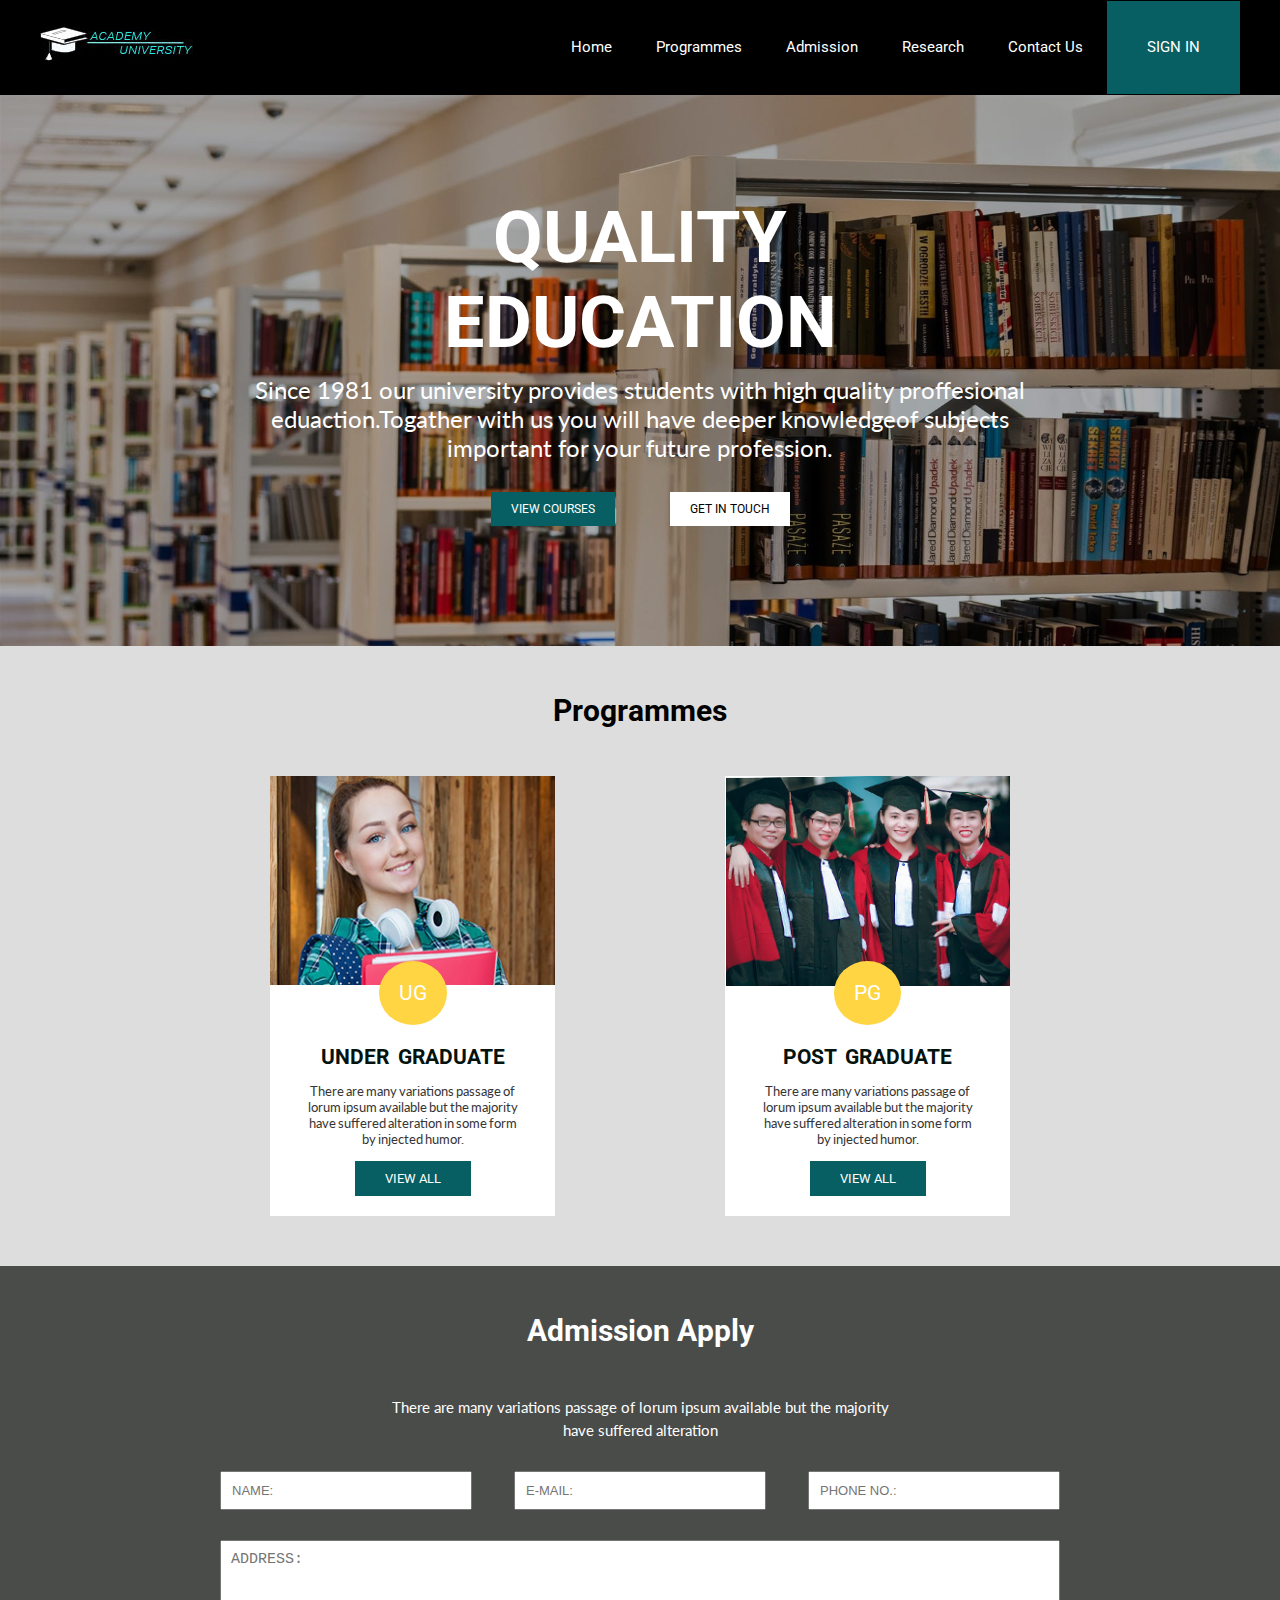
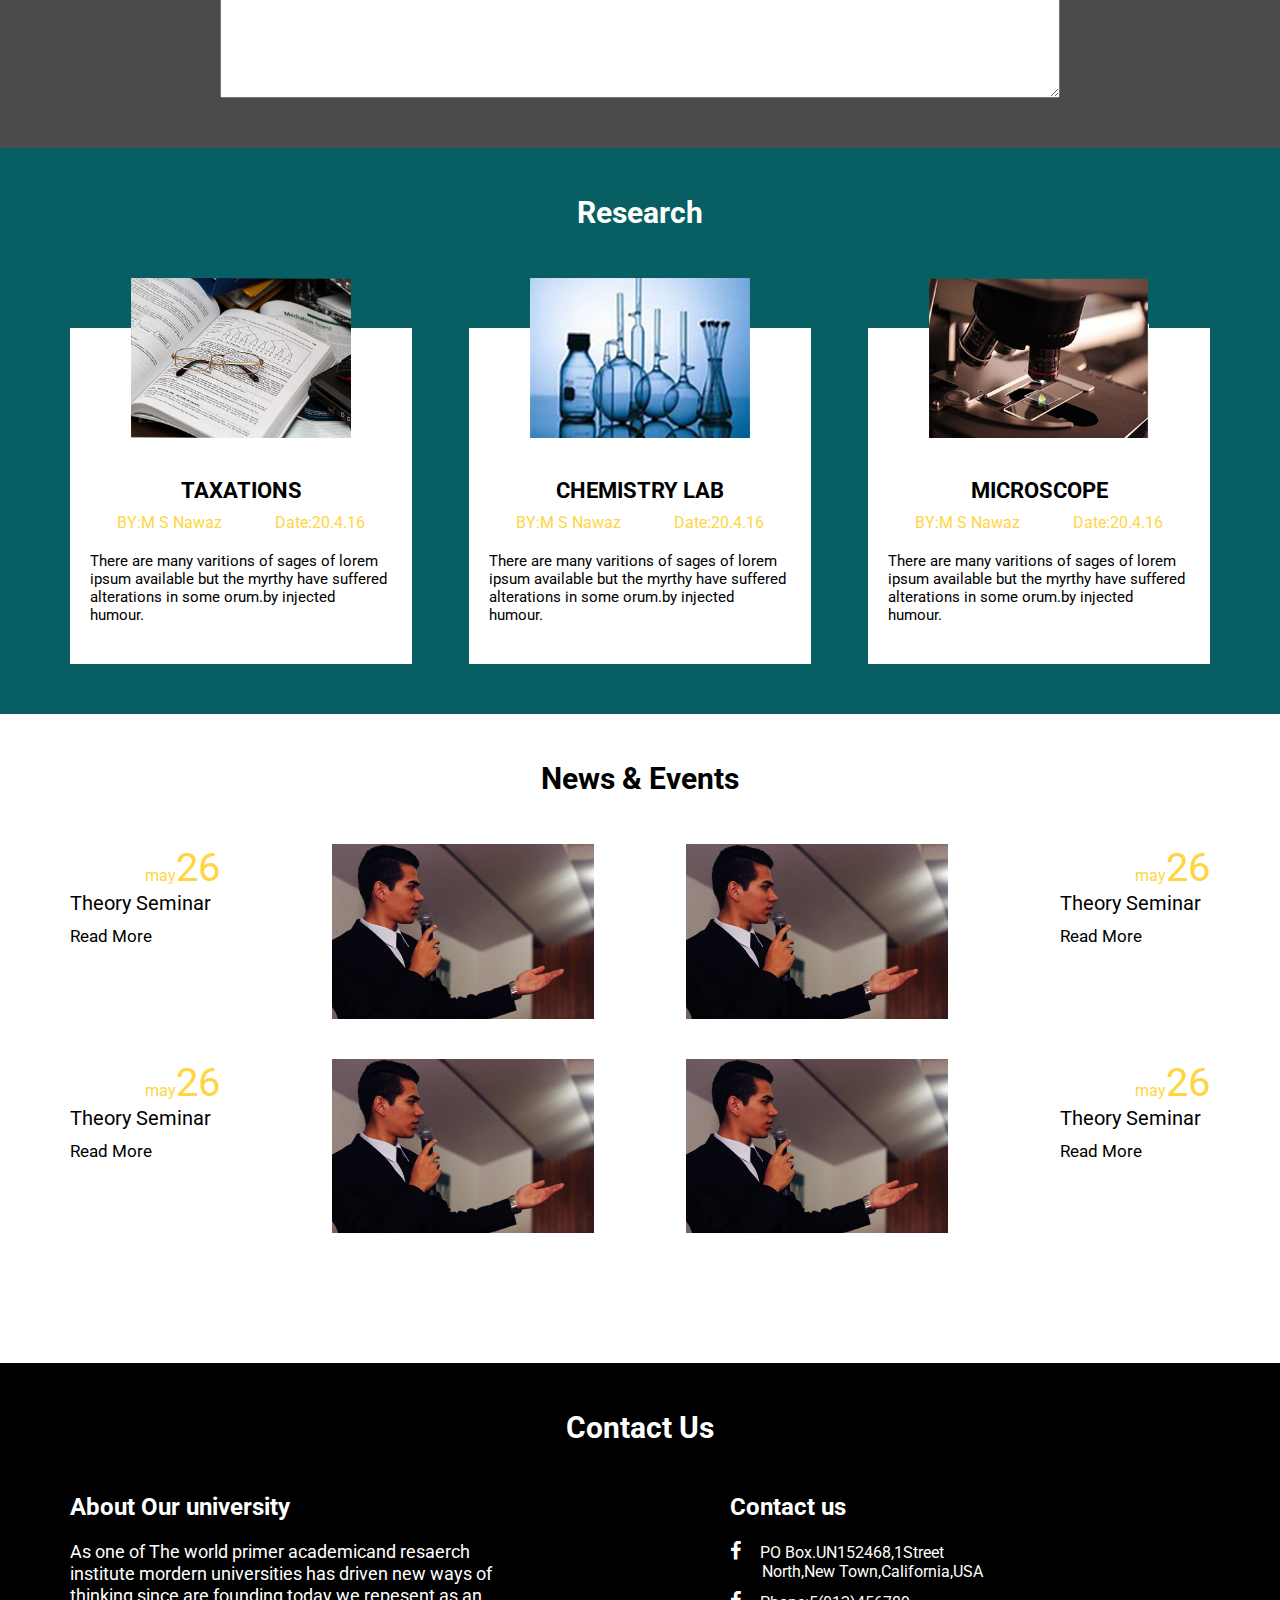
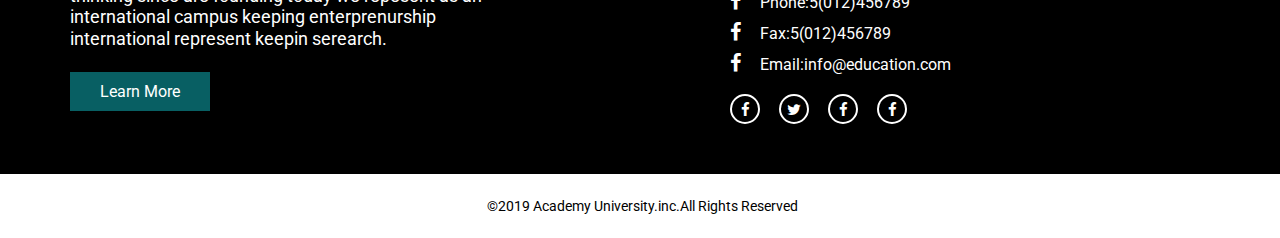
==== index.html @ 99578125 "fresh upload" ====
<!doctype html>
<html lang="en">

<head>
    <meta charset="utf-8">
    <meta name="viewport" content="width=device-width, initial-scale=1.0">
    <meta http-equiv="X-UA-Compatible" content="ie=edge">
    <title>Academy University</title>
    <link href="https://fonts.googleapis.com/css?family=Roboto&display=swap" rel="stylesheet">
    <link href="https://fonts.googleapis.com/css?family=Lato&display=swap" rel="stylesheet">

    <link rel="stylesheet" href="css/main.css">
    <link rel="stylesheet" href="https://stackpath.bootstrapcdn.com/font-awesome/4.7.0/css/font-awesome.min.css">
</head>

<body>
    <header>
        <div class="container">
            <a href="#" class="logo">
                <img src="images/logo.jpg" alt=logo>
            </a>
            <nav class="pc">
                <ul>
                    <li><a href="#">Home</a></li>
                    <li><a href="#">Programmes</a></li>
                    <li><a href="#">Admission</a></li>
                    <li><a href="#">Research</a></li>
                    <li><a href="#">Contact Us</a></li>
                    <li class="sign"><a href="#">SIGN IN</a></li>
                </ul>
            </nav>
            <button class="sp"><i class="fa fa-bars"></i></button>
        </div>
    </header>
    <main>
        <div class="main-visual">
            <div class="container">
                <h1>QUALITY<br>EDUCATION</h1>
            </div>
            <p>Since 1981 our university provides students with high quality proffesional eduaction.Togather with us you will have deeper knowledgeof subjects important for your future profession.
            </p>
            <div class="button">
                <a class="first-btn" href="#">VIEW COURSES</a>
                <a class="second-btn" href="#">GET IN TOUCH</a>
            </div>
        </div>
        <div class="programmes">
            <h1 class="common-heading">Programmes</h1>
            <div class="container">
                <div class="ug">
                    <div class="ug_img">
                        <img src="images/001std_03.jpg" alt="ug_image">
                    </div>
                    <div class="circle">UG</div>
                    <div class="content">
                        <h2>UNDER GRADUATE</h2>
                        <p>There are many variations passage of
                            <br> lorum ipsum available but the majority
                            <br> have suffered alteration in some form
                            <br> by injected humor.
                        </p>
                        <a href="#">VIEW ALL</a>
                    </div>
                </div>
                <div class="pg">
                    <div class="pg_img">
                        <img src="images/002std_07.jpg" alt="pg_image">
                    </div>
                    <div class="circle">PG</div>
                    <div class="content">
                        <h2>POST GRADUATE</h2>
                        <p>There are many variations passage of
                            <br> lorum ipsum available but the majority
                            <br> have suffered alteration in some form
                            <br> by injected humor.
                        </p>
                        <a href="#">VIEW ALL</a>
                    </div>
                </div>
            </div>
        </div>
        <div class="addmission">
            <div class="container">
                <h1 class="common-heading">Admission Apply</h1>
                <div class="para">
                    <p>There are many variations passage of
                        <br> lorum ipsum available but the majority
                        <br> have suffered alteration
                    </p>
                </div>
                <form>
                    <input name="Name" type="text" placeholder="NAME:" size "40">
                    <input name="E-MAIL" type="text" placeholder="E-MAIL:">
                    <input name="PHONE NO." type="text" placeholder="PHONE NO.:">
                    <textarea class="address" cols="15" rows="10" placeholder="ADDRESS:"></textarea>
                </form>
            </div>
        </div>
        <div class="research">
            <div class="container">
                <h1 class="common-heading">Research</h1>
                <div class="research-cont">
                    <div class="re1">
                        <img src="images/res1.jpg" alt="taxations">
                        <div class="tax1">
                            <h1>TAXATIONS</h1>
                            <div class="para">
                                <p> BY:M S Nawaz</p>
                                <p>Date:20.4.16</p>
                            </div>
                            <div class="para1">
                                <p>There are many varitions of sages of lorem ipsum available but the myrthy have suffered alterations in some orum.by injected humour.
                                </p>
                            </div>
                        </div>
                    </div>
                    <div class="re1 pc">
                        <img src="images/res2.jpg" alt="chemistry laboratory">
                        <div class="tax1">
                            <h1>CHEMISTRY LAB</h1>
                            <div class="para">
                                <p> BY:M S Nawaz</p>
                                <p>Date:20.4.16</p>
                            </div>
                            <div class="para1">
                                <p>There are many varitions of sages of lorem ipsum available but the myrthy have suffered alterations in some orum.by injected humour.
                                </p>
                            </div>
                        </div>
                    </div>
                    <div class="re1 pc">
                        <img src="images/res3.jpg" alt="microscope">
                        <div class="tax1">
                            <h1>MICROSCOPE</h1>
                            <div class="para">
                                <p> BY:M S Nawaz</p>
                                <p>Date:20.4.16</p>
                            </div>
                            <div class="para1">
                                <p>There are many varitions of sages of lorem ipsum available but the myrthy have suffered alterations in some orum.by injected humour.
                                </p>
                            </div>
                        </div>
                    </div>
                    <div class="slider sp">
                        <ul class="dots">
                            <li class="active"></li>
                            <li></li>
                            <li></li>
                        </ul>
                    </div>
                </div>
            </div>
        </div>
        <div class="news-and-events">
            <div class="container">
                <h1 class="common-heading">News & Events</h1>
                <div class="newsimg">
                    <div class="section">
                        <div class="sec1">
                            <div class="para1">
                                <p class="p1">may<span>26</span></p>
                                <p class="p2">Theory Seminar</p>
                                <p class="p3">Read More</p>
                            </div>
                        </div>
                        <div class="sec2">
                            <div class="image">
                                <img src="images/mentor.jpg" alt="mentor">
                            </div>
                        </div>
                    </div>
                    <div class="section pc">
                        <div class="sec1">
                            <div class="para1">
                                <p class="p1">may<span>26</span></p>
                                <p class="p2">Theory Seminar</p>
                                <p class="p3">Read More</p>
                            </div>
                        </div>
                        <div class="sec2">
                            <div class="image">
                                <img src="images/mentor.jpg" alt="mentor">
                            </div>
                        </div>
                    </div>
                    <div class="section pc">
                        <div class="sec1">
                            <div class="para1">
                                <p class="p1">may<span>26</span></p>
                                <p class="p2">Theory Seminar</p>
                                <p class="p3">Read More</p>
                            </div>
                        </div>
                        <div class="sec2">
                            <div class="image">
                                <img src="images/mentor.jpg" alt="mentor">
                            </div>
                        </div>
                    </div>
                    <div class="section pc">
                        <div class="sec1">
                            <div class="para1">
                                <p class="p1">may<span>26</span></p>
                                <p class="p2">Theory Seminar</p>
                                <p class="p3">Read More</p>
                            </div>
                        </div>
                        <div class="sec2">
                            <div class="image">
                                <img src="images/mentor.jpg" alt="mentor">
                            </div>
                        </div>
                    </div>
                </div>
                <div class="slider sp">
                    <ul class="dots">
                        <li class="active"></li>
                        <li></li>
                        <li></li>
                    </ul>
                </div>
            </div>
        </div>
        <div class="contact-us">
            <div class="container">
                <h1 class="common-heading">Contact Us</h1>
                <div class="contact">
                    <div class="contact-half">
                        <h2>About Our university</h2>
                        <div class="para3">
                            <p> As one of The world primer academicand resaerch institute mordern universities has driven new ways of thinking since are founding today we repesent as an international campus keeping enterprenurship international represent keepin serearch.</p>
                        </div>
                        <div class="button">
                            <a href="#">Learn More</a>
                        </div>
                    </div>
                    <div class="contact-half pc">
                        <h2>Contact us</h2>
                        <p><i class="fa fa-facebook-f"></i> PO Box.UN152468,1Street
                            <br> &nbsp;&nbsp;&nbsp;&nbsp;&nbsp;&nbsp;&nbsp; North,New Town,California,USA</p>
                        <p><i class="fa fa-facebook-f"></i> Phone:5(012)456789</p>
                        <p><i class="fa fa-facebook-f"></i> Fax:5(012)456789</p>
                        <p><i class="fa fa-facebook-f"></i> Email:info@education.com</p>
                        <ul>
                            <li><a href="#"><i class="fa fa-facebook-f"></i></a></li>
                            <li><a href="#"><i class="fa fa-twitter"></i></a></li>
                            <li><a href="#"><i class="fa fa-facebook-f"></i></a></li>
                            <li><a href="#"><i class="fa fa-facebook-f"></i></a></li>
                        </ul>
                    </div>
                </div>
            </div>
        </div>
        <footer>
            <div class="footer">
                <div class="container">
                    <div class="footer1">
                        <small>&copy;2019 Academy University.inc.All Rights Reserved</small>
                    </div>
                </div>
            </div>
        </footer>
        </div>
    </main>
</body>

</html>
---- css/main.css ----
/****************/
/*****common*****/
/****************/
 * {
     box-sizing: border-box;
     margin: 0;
     padding:0;
}
 .container {
     padding: 0 30px;
     margin: 0 auto;
     max-width: 1200px;
}
 li {
     list-style: none;
}
 a {
     text-decoration: none;
     padding: 10px 30px;
     font-size: 15px;
}
 a:hover {
     text-decoration: underline;
     opacity: .8;
}
 body {
     font-family: 'Roboto', sans-serif;
}
 .pc {
     display:none!important;
}
 .common-heading {
     margin-top: 0;
     margin-bottom: 30px;
     line-height: 1;
     font-family: 'Roboto', sans-serif;
     text-align: center;
     font-size: 30px;
}
/*****************/
/******header*****/
/*****************/
 header {
     background: black;
     padding: 10px 0;
}
 header .container {
     display: flex;
     justify-content: space-between;
     align-items: center;
}
 header nav {
     display: none;
}
 header .logo img {
     height: 34px;
}
 header .fa.fa-bars {
     font-size: 31px;
     color: white;
}
 header button {
     background :none;
     border: none;
}
/****************/
/******main******/
/*****************/
 .main-visual {
     background-size : cover;
     background-repeat: no-repeat;
     background-image: url('../images/main-image.jpeg');
     background-color: rgba(0, 0, 0, 0.31);
     text-align: center;
     background-blend-mode: overlay;
     padding: 100px 0;
}
 .main-visual h1 {
     color:white;
}
 .main-visual .main1 {
     font-size: 30px;
     text-align: center;
     font-family: roboto;
     color: white;
     padding-top: 20px;
     padding bottom:40px;
}
 .main-visual p {
     font-family: 'Lato', sans-serif;
     font-size: 16px;
     color: white;
     text-align: center;
     padding: 50px;
     margin-bottom:30px;
}
 .main-visual .button {
     display: flex;
     justify-content: center;
}
 .main-visual .button a {
    /* // display: block;
     */
     border: none;
     text-decoration: none;
     font-size: 15px;
     display: inline-block;
     padding: 10px 15px;
}
 .main-visual .button .first-btn {
     background-color: #085f63;
     margin-right: 15px;
     color: white;
}
 .main-visual .button .second-btn {
     background-color: white;
     color: black;
}
/****************/
/******programmes**/
/***************/
 .programmes {
     text-align: center;
     text-align:center;
     font-size:21px;
    /* background: #dddddd;
     */
     color: black;
     padding: 50px 0;
}
 .programmes .container .ug .pg {
     display: flex;
     justify-content: space-between;
     align-items: center;
}
 .programmes .ug {
     margin-bottom: 40px;
}
 .programmes .content {
     padding: 10px 0px;
     margin-top: -20px;
}
 .programmes h2 {
     color: #04130d;
     font-size: 21px;
     word-spacing: 4px;
}
 .programmes p {
     font-size: 13px;
     font-family: 'lato', sans-serif;
     color: #373535;
     padding: 14px;
     word-spacing: -1px;
}
 .programmes a {
     background-color: #085f63;
     color: #fff;
     cursor: pointer;
     padding: 10px 30px;
     display: inline-block;
     font-size: 13px;
     text-decoration: none;
}
 .programmes .circle {
     background: #ffd543;
     color: white;
     border-radius: 50%;
     padding: 20px;
     display: inline-block;
     position: relative;
     bottom: 30px;
}
/*******************/
/**********addmission********/
/***************************/
 .addmission {
     background-color: #4a4c4a;
     padding: 50px 0;
}
 .addmission .common-heading {
     color: white;
}
 .addmission .add1{
     padding-top: 50px;
     color: white;
     font-size:40px;
     text-align: center;
}
 .addmission .para {
     margin-top: 12px;
     padding-top: -4px;
     color: white;
     font-family: 'Lato', sans-serif;
     margin-bottom: 50px;
     text-align: center;
     font-size: 15px;
}
 .addmission input, textarea {
     padding: 10px;
     width: 100%;
     margin-bottom: 15px;
     font-size: 13px;
}
 .addmission .address {
     font-size: 15px;
     height: 158px;
     margin-bottom: 0;
}
/*******************/
/**********slider********/
/***************************/
 .slider {
     position: relative;
}
 .slider .dots {
     position: absolute;
     left: 50%;
     transform: translate(-50%);
     top: 45px;
}
 .slider .dots li {
     width: 20px;
     height: 20px;
     border-radius: 60%;
     display: inline-block;
     margin-right: 15px;
     border: 1px solid black;
     background: gray;
}
 .slider .dots .li:last-child{
     margin-right: 0;
}
 .slider .dots li.active {
     background: blue;
}
/*********************/
/******research******/
/********************/
 .research {
     background: #085f63;
     padding: 50px 0 90px;
     font-size: 16px;
}
 .research .common-heading {
     color: white;
}
 .research .re1 {
     position: relative;
     margin-top: 160px;
}
 .research .re1 img {
     position: absolute;
     left: 50%;
     transform: translateX(-50%);
     top: -120px;
     height: 245px;
}
 .research .tax1 {
     background: white;
     color: black;
     padding: 150px 20px 20px;
     font-size: 20px;
}
 .research .tax1 h1 {
     font-size: 22px;
     text-align: center;
}
 .research .underblock .slider {
     width: 50px;
     height: 50px;
     border-radius: 50%;
     background-color: #374ec8;
}
 .research .para{
     color:#ffd543;
     font-size: 21px;
     margin-top: 26px;
     display:flex;
     justify-content: space-around;
}
 .research .para1 {
     padding-top: 25px;
     font-size: 15px;
}
/*****************/
/********news & events*****/
/************************/
 .news-and-events {
     padding: 50px 0 90px 0;
}
 .news-and-events .section .sec1 .para1 .p1 {
     font-size: 16px;
     color: #ffd541;
     padding-left: 68px;
}
 .news-and-events .section .sec1 .para1 .p2 {
     padding-left: 0px;
     font-size: 20px;
}
 .news-and-events .section {
     display:flex;
}
 .news-and-events .sec1 {
     width:50%;
}
 .news-and-events .sec2 {
     width:50%;
}
 .news-and-events .sec2 .image img {
     width: 100%;
     display: block;
}
 span {
     font-size: 40px;
}
 .news-and-events p.p3 {
     font-size: 17px;
     margin-top: 11px;
}
/*
/***************/
/**contact us*******/
/*****************/
 .contact-us {
     padding: 50px 0;
     background-color: black;
     color: white;
}
 .contact-us .para1 {
     font-size: 23px;
}
 .contact-us .para1 .p1 span {
     font-size: 30px;
}
 .contact-us .para1 .p3 {
     margin-top: 47px;
     margin-left: 7px;
     font-size: 13px;
}
 .contact-us .para1 h2 {
     margin-top: 13px;
     font-size: 23px;
     padding-top: 24px;
     margin-left: 12px;
}
 .contact-us .para3 p {
     margin-top: 29px;
     font-size: 15px;
     line-height: 1.2;
}
 .contact-us .button a {
     color: white;
     text-align: center;
     background-color: #085f63;
     font-size: 16px;
     text-decoration: none;
     display: inline-block;
}
 .contact-us .para2 h1 {
     margin-left: -204px;
}
 .contact-us .button {
     margin-top: 23px;
}
/**************/
/******footer*****/
/***************/
 .footer {
     text-align: center;
}
 .footer .container {
     background: white;
     align-items: center;
     padding: 0px 6px 24px 10px;
}
 .footer .footer1 {
     display: flex;
     justify-content: center;
}
 .footer small{
     font-size: 14px;
     margin-top: 24px;
}
/*************************/
/******@meadia query*****/
/**********************/
 @media only screen and (min-width:992px) {
     .sp {
         display: none;
    }
     .pc {
         display: block!important;
    }
     .common-heading {
         margin-bottom: 50px;
    }
    /*************************/
    /****** header *****/
    /**********************/
     header {
         height: 95px;
         padding: 0;
    }
     header .container {
         height: 92px;
         padding-left: 0;
    }
     header .logo {
         padding: 0;
    }
     header .logo img {
         height: 34px;
    }
     header .pc li {
         display: inline;
    }
     header .pc a {
         color: white;
         padding: 0 20px;
    }
     header .pc .sign {
         padding: 39px 20px;
         background-color: #075f63;
         font-size: 13px;
         margin-right: -30px;
    }
    /*header nav .pc .sign a:hover*/
    /**********************/
    /*********main***/
     .main-visual h1 {
         font-size: 72px;
    }
     .main-visual p {
         width: 800px;
         margin: 0 auto;
         padding: 10px;
         font-size: 24px;
    }
     .main-visual .main1 {
         font-size: 42px;
         text-align: center;
         color: white;
         margin-top: 20px;
         font-family: 'Lato', sans-serif;
    }
     .main-visual .para {
         font-size: 30px;
         margin-bottom: 50px;
    }
     .main-visual .button .first-btn {
         font-size: 12px;
         padding: 10px 20px;
    }
     .main-visual .button .second-btn {
         font-size: 12px;
         padding: 10px 20px;
    }
     .main-visual .button a {
         margin: 20px 40px;
    }
    /*****************
    /******programmes*****/
    /***********************/
     .programmes {
         background: #dddddd;
    }
     .programmes .container {
         display: flex;
         justify-content: space-between;
         margin-top: 10px;
         width: 800px;
    }
     .programmes .content {
         padding: 10px 0px 20px 0;
    }
     .programmes img {
         width: 285px;
         height: 210px;
    }
     .programmes .ug {
         background: #fff;
         margin-bottom: 0;
    }
     .programmes .pg {
         background: #fff;
    }
    /*****************
    /******addmission*****/
    /***********************/
     .addmission .para {
         margin-bottom: 20px;
    }
     .addmission .para p {
         max-width: 500px;
         margin: 0 auto;
         line-height: 1.5;
         margin-bottom: 30px;
    }
     .addmission .para p br {
         display: none;
    }
     .addmission form {
         display: flex;
         flex-wrap: wrap;
         justify-content: space-between;
         max-width: 840px;
         margin: 0 auto;
    }
     .addmission input {
         padding: 10px;
         width: 30%;
         margin-bottom: 30px;
         font-size: 13px;
    }
     .addmission textarea {
         width: 100%;
    }
    /*****************
    /******research*****/
    /***********************/
     .research {
         padding-bottom: 50px;
    }
     .research .research-cont {
         display: flex;
         flex-wrap: wrap;
         justify-content: space-between;
         margin: 0 auto;
    }
     .research .re1 {
         width: 30%;
         margin-top: 50px;
    }
     .research .re1 img {
         width: 220px;
         height: 160px;
         top: -50px;
    }
     .research .re1 .tax1 {
         padding: 150px 20px 40px;
    }
     .research .para {
         font-size: 16px;
         margin: 10px 0;
    }
     .research .para1 {
         padding-top: 10px;
    }
    /*****************/
    /***news and events*****/
    /****************/
     .news-and-events .newsimg {
         display: flex;
         flex-wrap: wrap;
         justify-content: space-between;
    }
     .news-and-events .section {
         display: flex!important;
         width: 46%;
         margin-bottom: 40px;
    }
     .news-and-events .section:nth-child(2n) {
         flex-direction: row-reverse;
         justify-content: space-between;
    }
     .news-and-events .section:nth-child(2n) .sec1 {
         display: flex;
         justify-content: flex-end;
    }
     .news-and-events .section .sec1 .para1 {
         width: 150px;
    }
     .news-and-events .section .sec1 .para1 .p1 {
         padding-left: 0;
         text-align: right;
    }
    /*****************
    /******Contact us_pc*****/
    /***********************/
     .contact {
         display: flex;
    }
     .contact-half {
         width: 50%;
         margin-right: 100px;
    }
     .contact-half.pc {
         padding-left: 100px;
    }
     .contact-half.pc p {
         margin-bottom: 10px;
    }
     .contact-half.pc p i {
         font-size: 20px;
         margin-right: 15px;
    }
     .contact-half h2 {
         margin-bottom: 20px;
    }
     .contact-us .para3 p {
         font-size: 18px;
         margin-top: 0;
    }
     .contact img {
         width:9%;
    }
     .contact .contact-half ul {
         margin-top: 20px;
    }
     .contact .contact-half li {
         display: inline-block;
    }
     .contact .contact-half li a {
         padding: 0;
         font-size: 15px;
        /* background: red;
         */
         width: 30px;
         height: 30px;
         border-radius: 50%;
         overflow: hidden;
         display: block;
         border: 2px solid white;
         margin-right: 15px;
         display: flex;
         align-items: center;
         justify-content: center;
         color: white;
    }
}
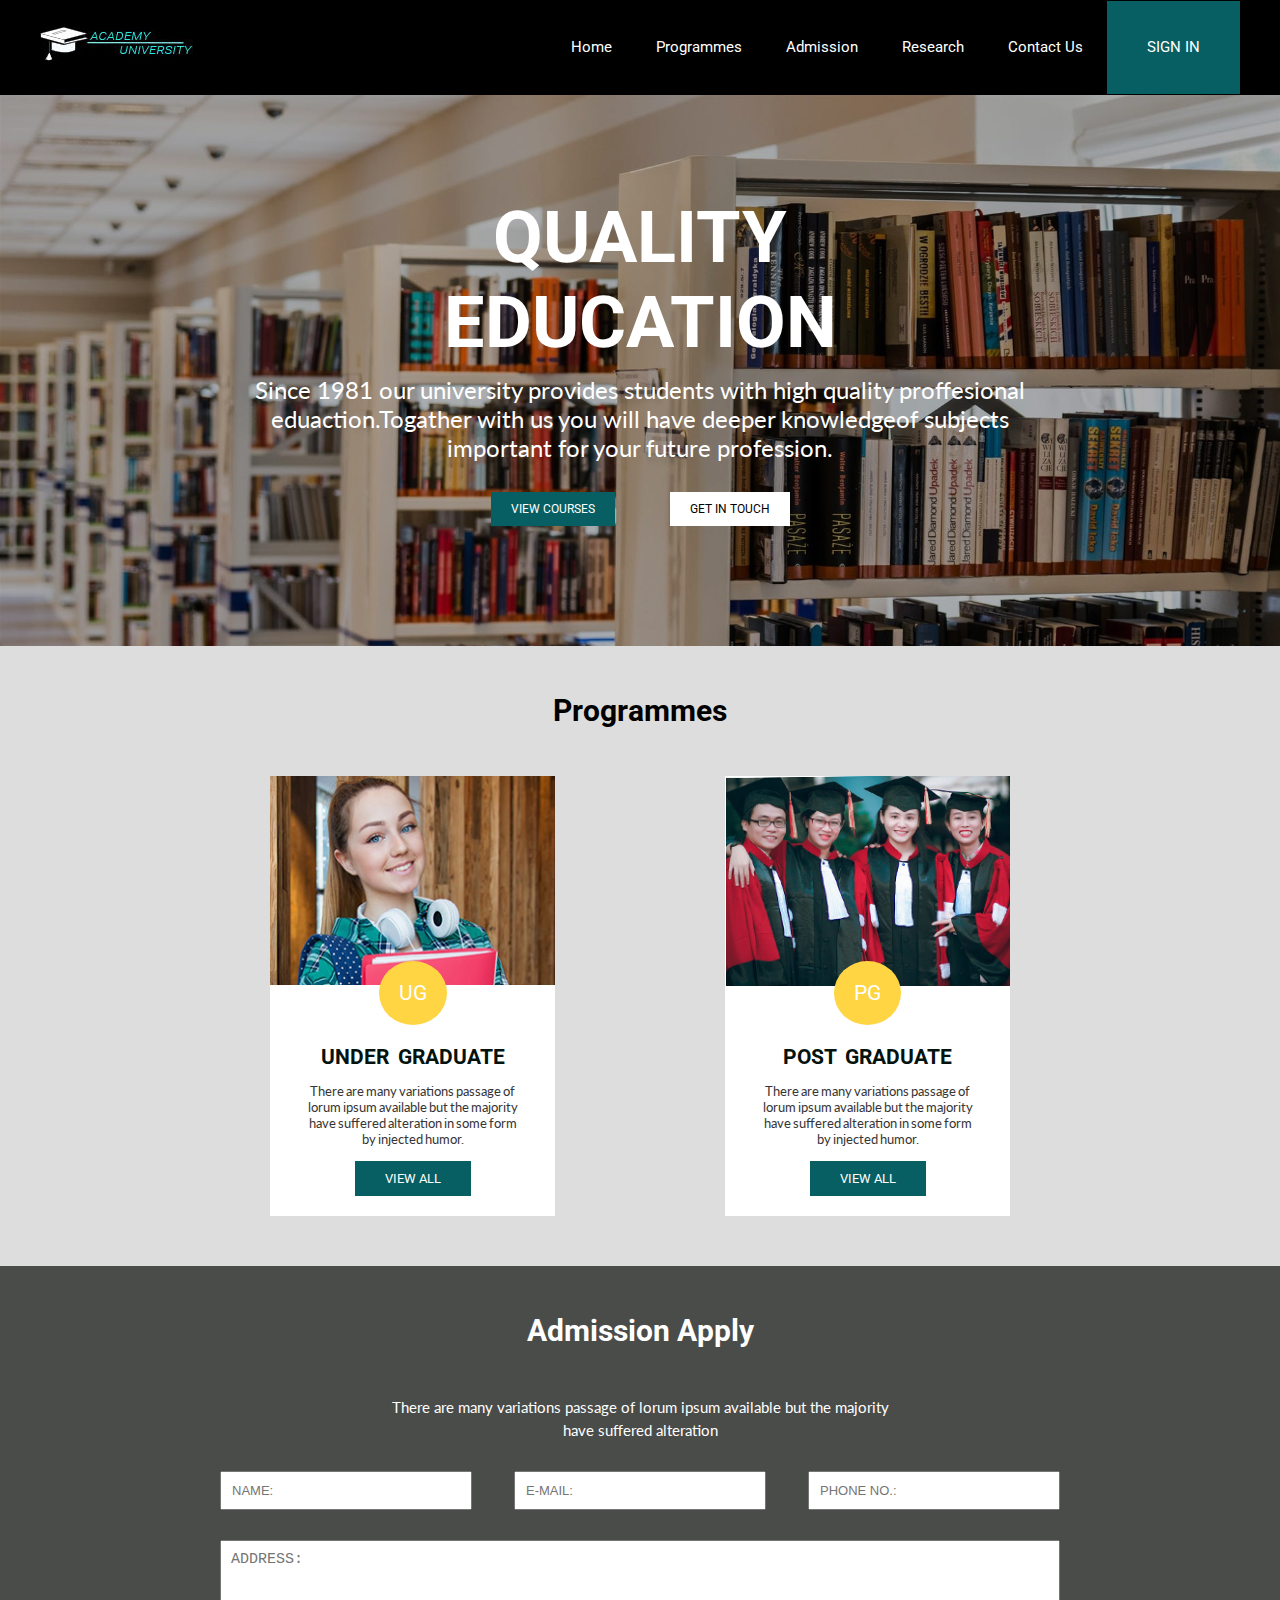
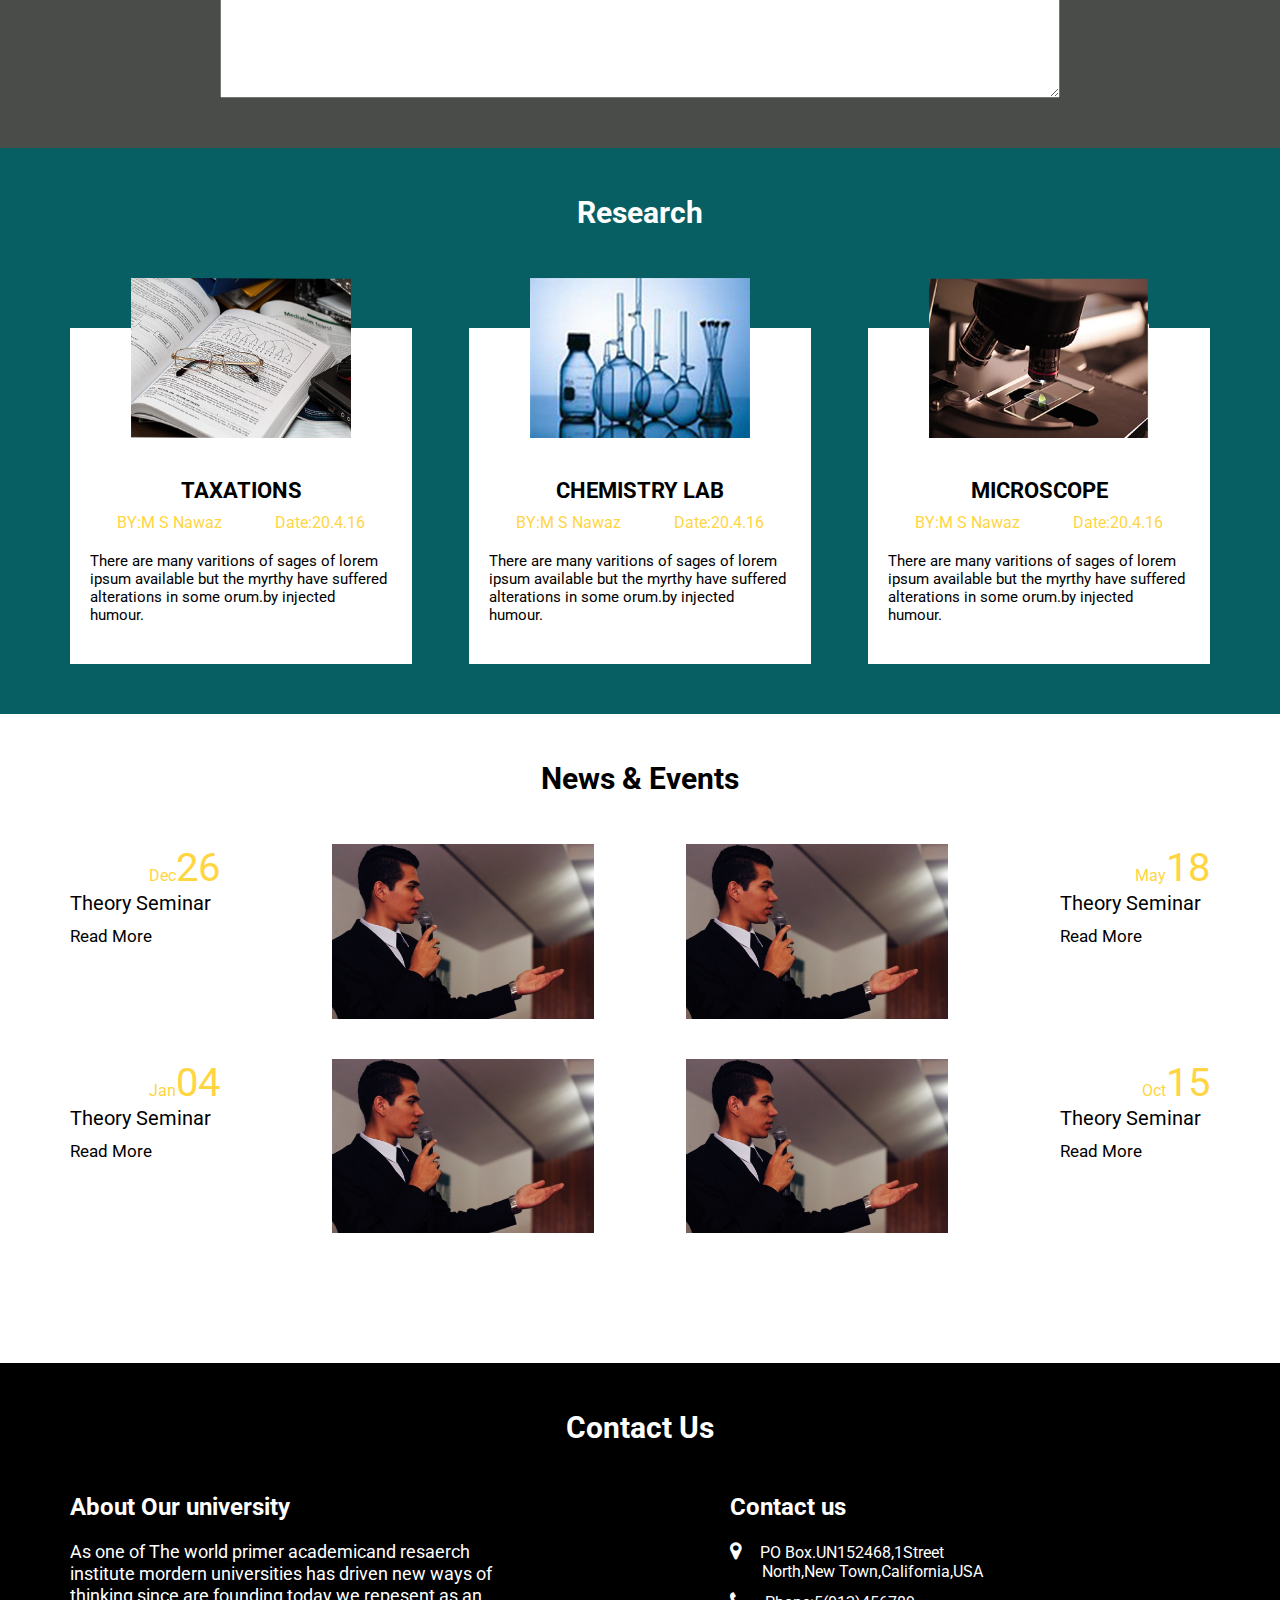
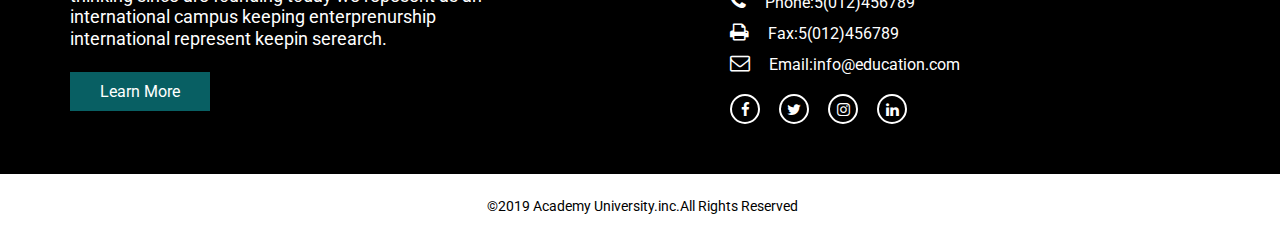
==== commit d85298bc: "icons added" ====
--- a/index.html
+++ b/index.html
@@ -159,7 +159,7 @@
                     <div class="section">
                         <div class="sec1">
                             <div class="para1">
-                                <p class="p1">may<span>26</span></p>
+                                <p class="p1">Dec<span>26</span></p>
                                 <p class="p2">Theory Seminar</p>
                                 <p class="p3">Read More</p>
                             </div>
@@ -173,7 +173,7 @@
                     <div class="section pc">
                         <div class="sec1">
                             <div class="para1">
-                                <p class="p1">may<span>26</span></p>
+                                <p class="p1">May<span>18</span></p>
                                 <p class="p2">Theory Seminar</p>
                                 <p class="p3">Read More</p>
                             </div>
@@ -187,7 +187,7 @@
                     <div class="section pc">
                         <div class="sec1">
                             <div class="para1">
-                                <p class="p1">may<span>26</span></p>
+                                <p class="p1">Jan<span>04</span></p>
                                 <p class="p2">Theory Seminar</p>
                                 <p class="p3">Read More</p>
                             </div>
@@ -201,7 +201,7 @@
                     <div class="section pc">
                         <div class="sec1">
                             <div class="para1">
-                                <p class="p1">may<span>26</span></p>
+                                <p class="p1">Oct<span>15</span></p>
                                 <p class="p2">Theory Seminar</p>
                                 <p class="p3">Read More</p>
                             </div>
@@ -237,16 +237,16 @@
                     </div>
                     <div class="contact-half pc">
                         <h2>Contact us</h2>
-                        <p><i class="fa fa-facebook-f"></i> PO Box.UN152468,1Street
+                        <p><i class="fa fa-map-marker" aria-hidden="true"></i> PO Box.UN152468,1Street
                             <br> &nbsp;&nbsp;&nbsp;&nbsp;&nbsp;&nbsp;&nbsp; North,New Town,California,USA</p>
-                        <p><i class="fa fa-facebook-f"></i> Phone:5(012)456789</p>
-                        <p><i class="fa fa-facebook-f"></i> Fax:5(012)456789</p>
-                        <p><i class="fa fa-facebook-f"></i> Email:info@education.com</p>
+                        <p><i class="fa fa-phone"></i> Phone:5(012)456789</p>
+                        <p><i class="fa fa-print" aria-hidden="true"></i> Fax:5(012)456789</p>
+                        <p><i class="fa fa-envelope-o" aria-hidden="true"></i> Email:info@education.com</p>
                         <ul>
                             <li><a href="#"><i class="fa fa-facebook-f"></i></a></li>
                             <li><a href="#"><i class="fa fa-twitter"></i></a></li>
-                            <li><a href="#"><i class="fa fa-facebook-f"></i></a></li>
-                            <li><a href="#"><i class="fa fa-facebook-f"></i></a></li>
+                            <li><a href="#"><i class="fa fa-instagram"></i></a></li>
+                            <li><a href="#"><i class="fa fa-linkedin"></i></a></li>
                         </ul>
                     </div>
                 </div>
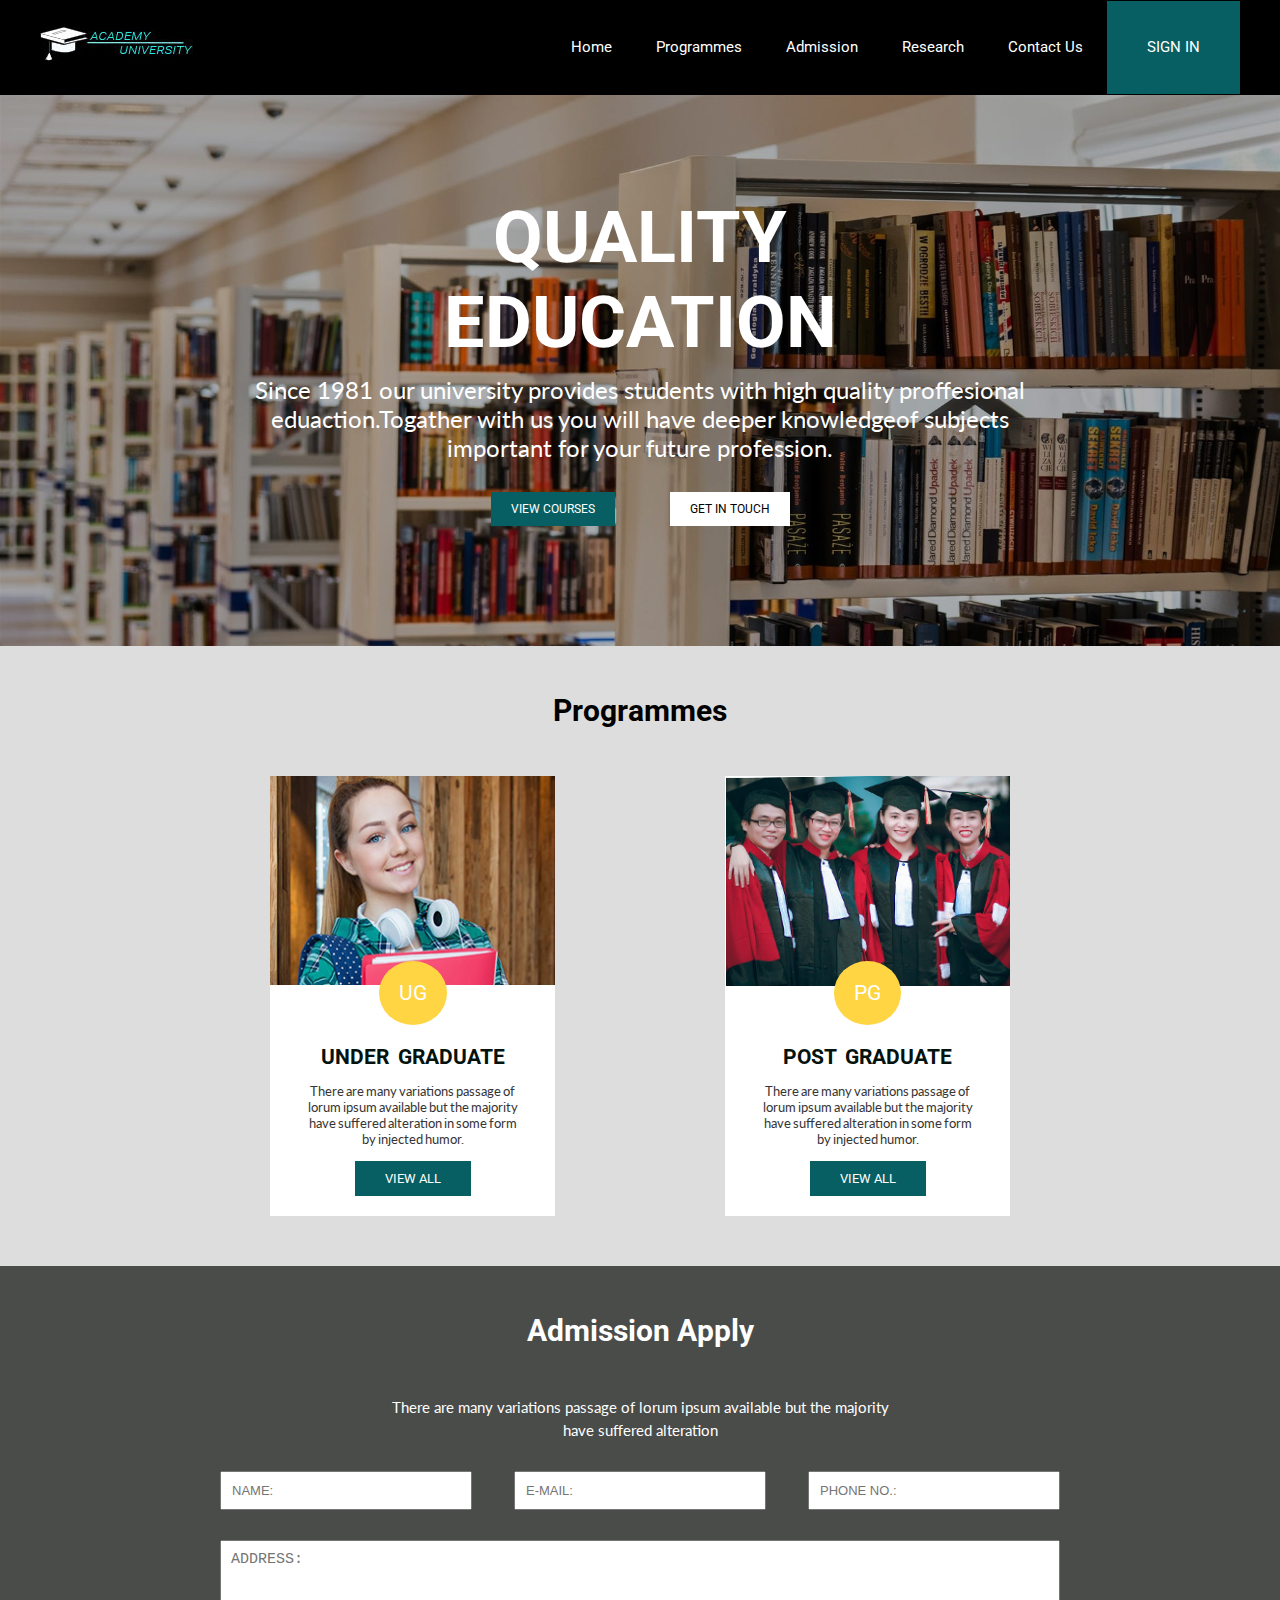
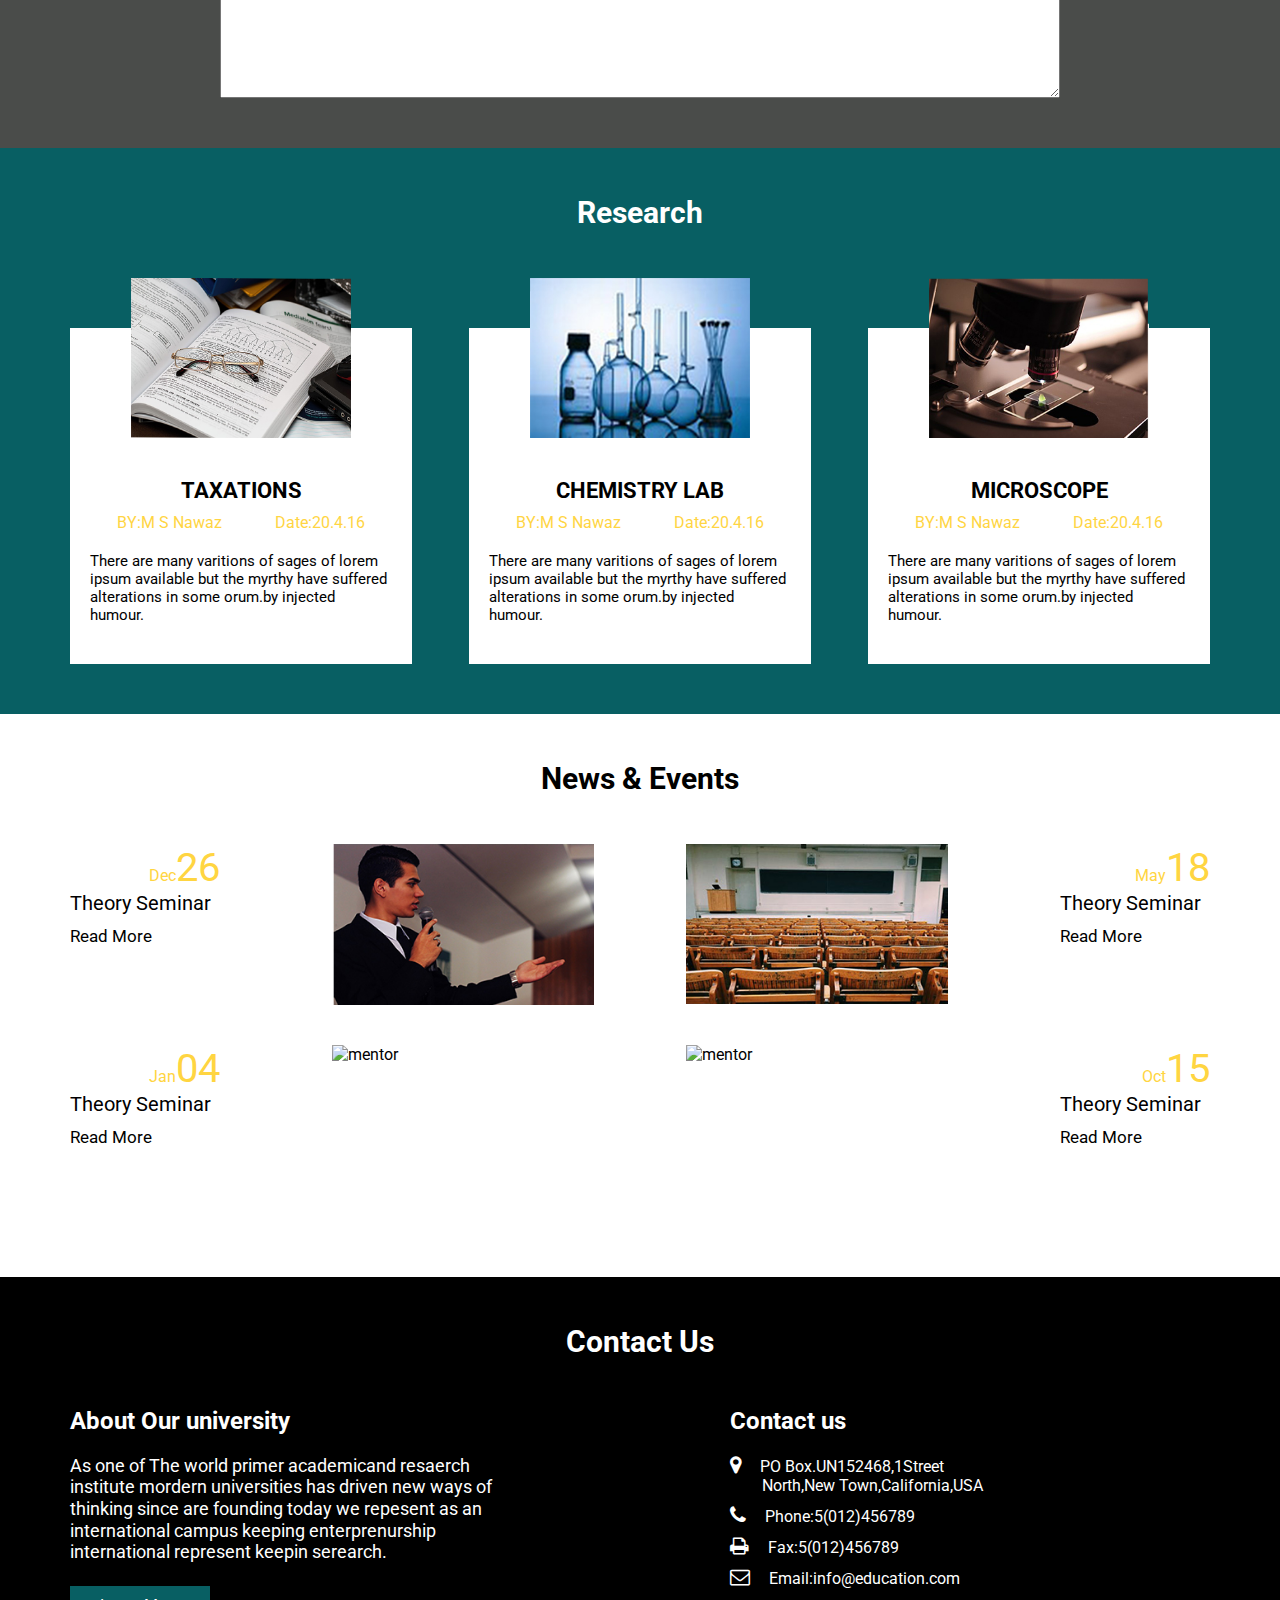
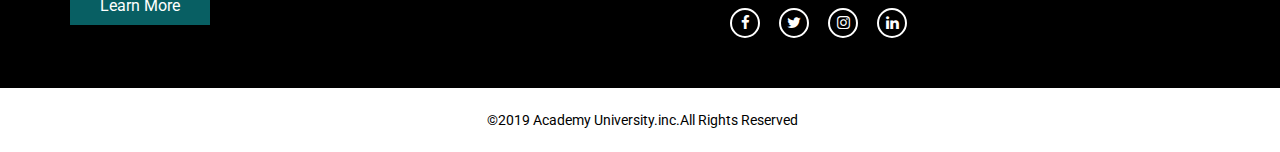
==== commit d94654f5: "added images in event section" ====
--- a/index.html
+++ b/index.html
@@ -166,7 +166,7 @@
                         </div>
                         <div class="sec2">
                             <div class="image">
-                                <img src="images/mentor.jpg" alt="mentor">
+                                <img src="images/images/ev1.jpg" alt="mentor">
                             </div>
                         </div>
                     </div>
@@ -180,7 +180,7 @@
                         </div>
                         <div class="sec2">
                             <div class="image">
-                                <img src="images/mentor.jpg" alt="mentor">
+                                <img src="images/images/ev2.jpg" alt="mentor">
                             </div>
                         </div>
                     </div>
@@ -194,7 +194,7 @@
                         </div>
                         <div class="sec2">
                             <div class="image">
-                                <img src="images/mentor.jpg" alt="mentor">
+                                <img src="images/images/ev3.jpg" alt="mentor">
                             </div>
                         </div>
                     </div>
@@ -208,7 +208,7 @@
                         </div>
                         <div class="sec2">
                             <div class="image">
-                                <img src="images/mentor.jpg" alt="mentor">
+                                <img src="images/images/ev4.jpg" alt="mentor">
                             </div>
                         </div>
                     </div>
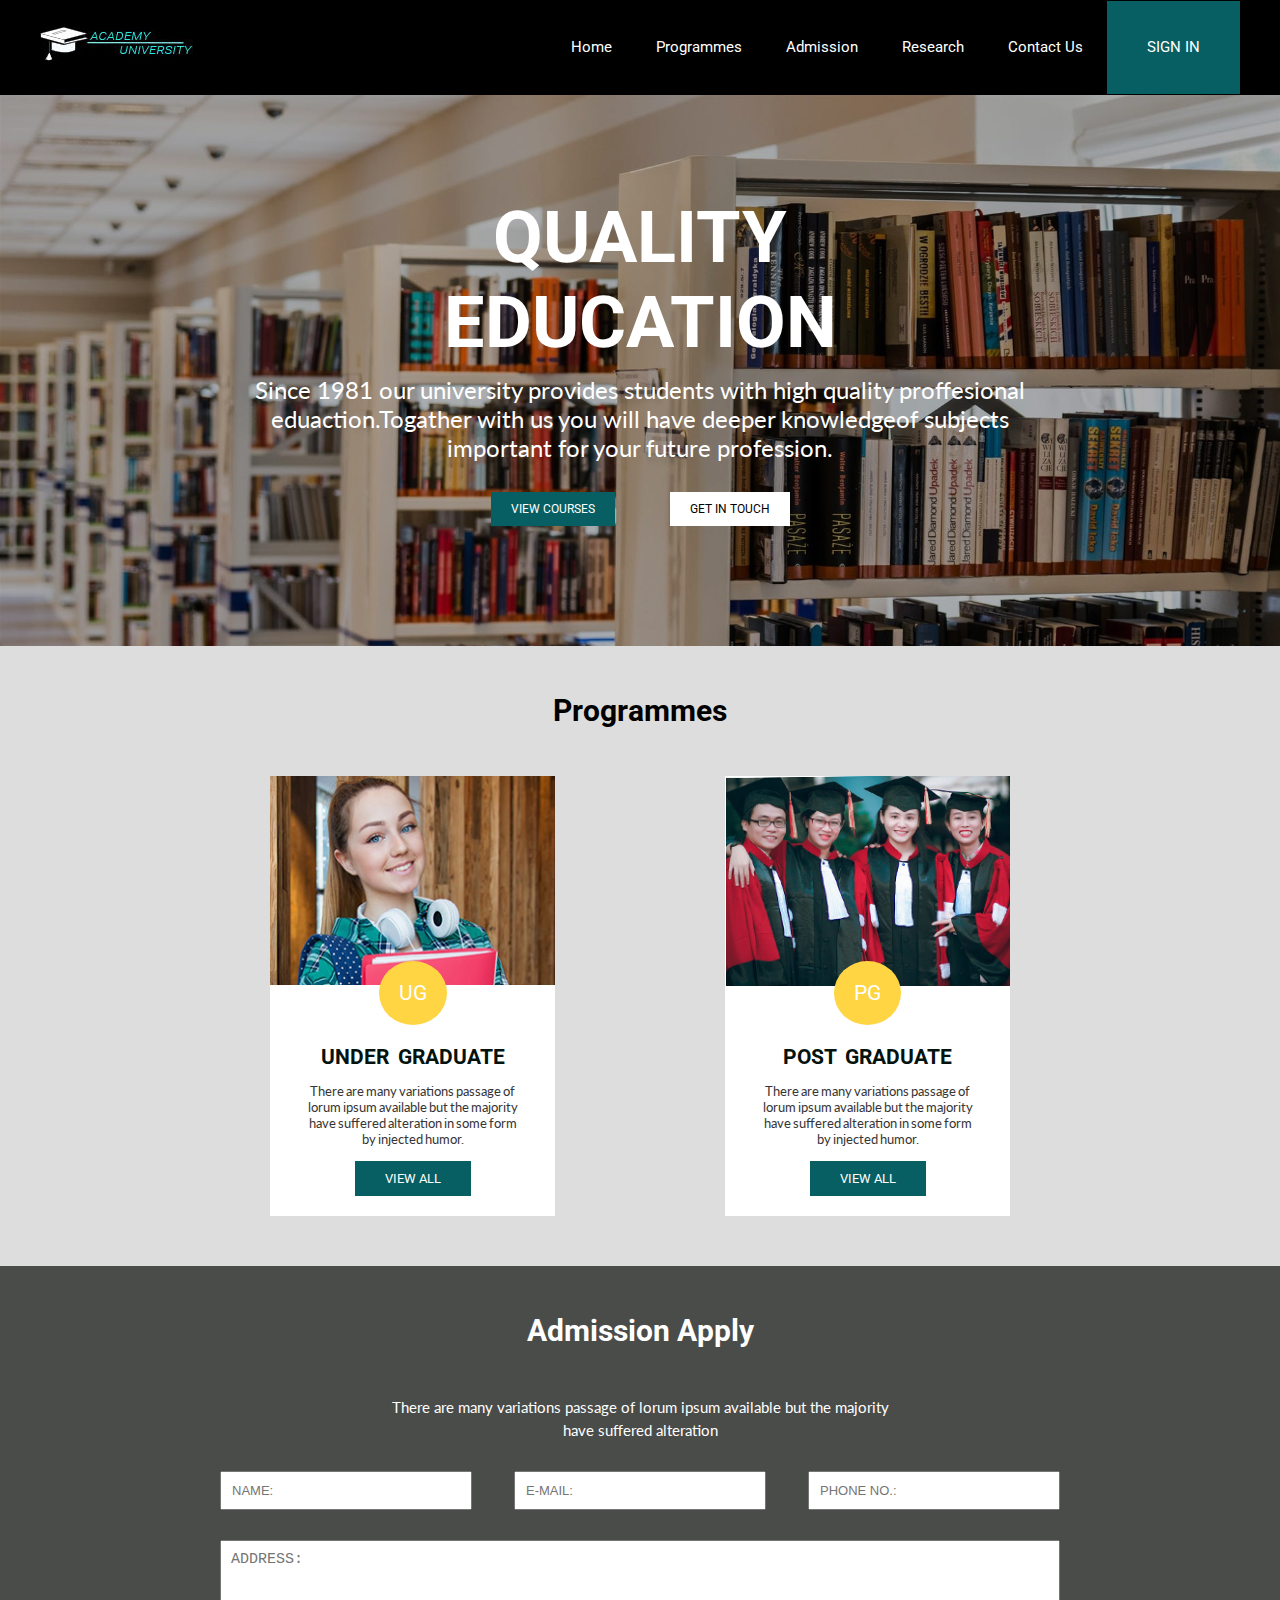
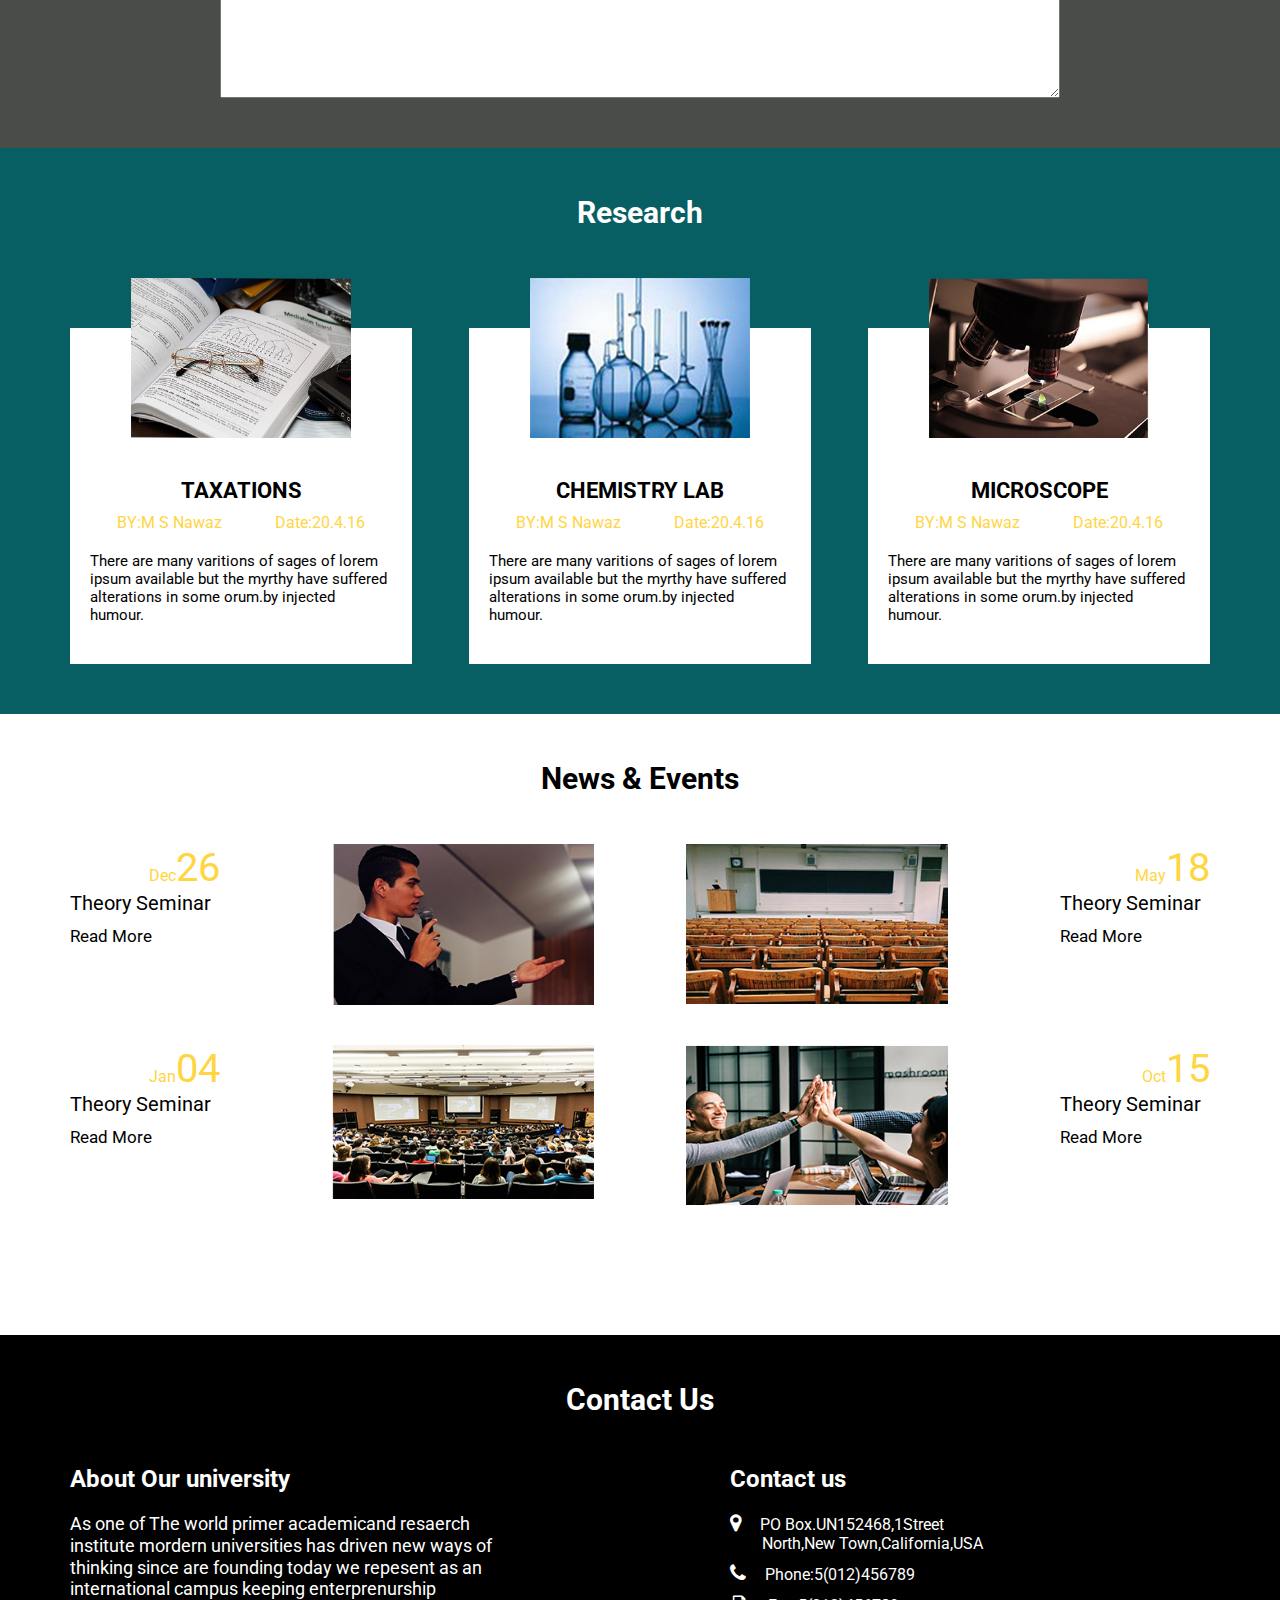
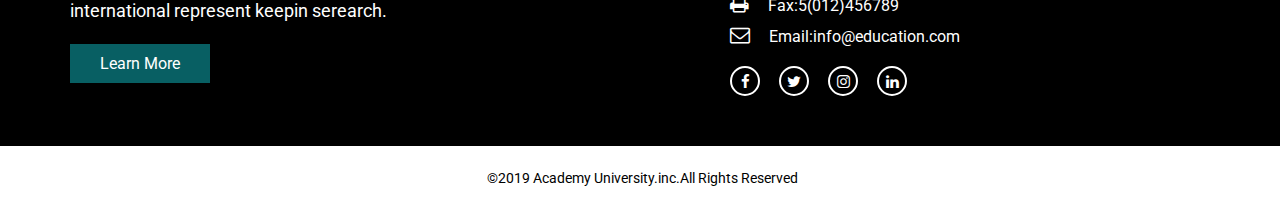
==== commit ce4b1a04: "extra closing div deleted" ====
--- a/index.html
+++ b/index.html
@@ -89,7 +89,7 @@
                     </p>
                 </div>
                 <form>
-                    <input name="Name" type="text" placeholder="NAME:" size "40">
+                    <input name="Name" type="text" placeholder="NAME:">
                     <input name="E-MAIL" type="text" placeholder="E-MAIL:">
                     <input name="PHONE NO." type="text" placeholder="PHONE NO.:">
                     <textarea class="address" cols="15" rows="10" placeholder="ADDRESS:"></textarea>
@@ -261,7 +261,6 @@
                 </div>
             </div>
         </footer>
-        </div>
     </main>
 </body>
 
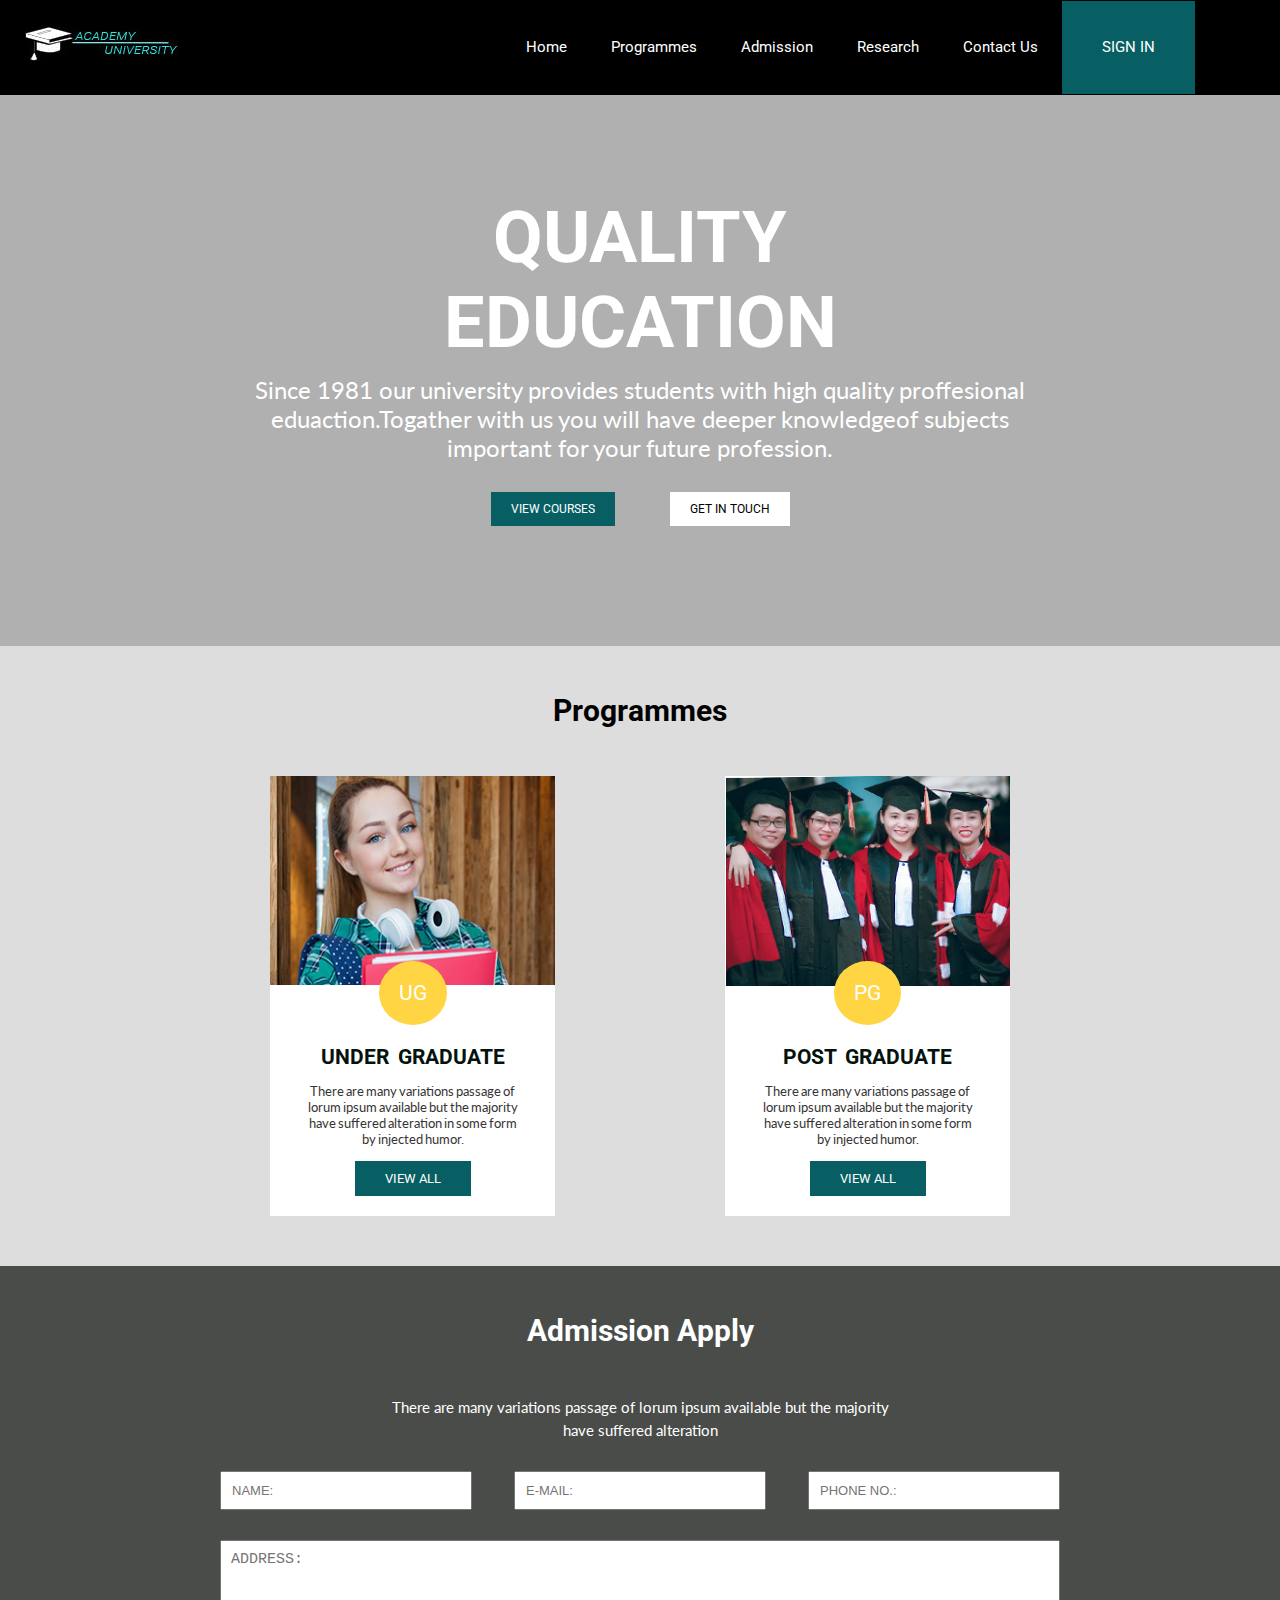
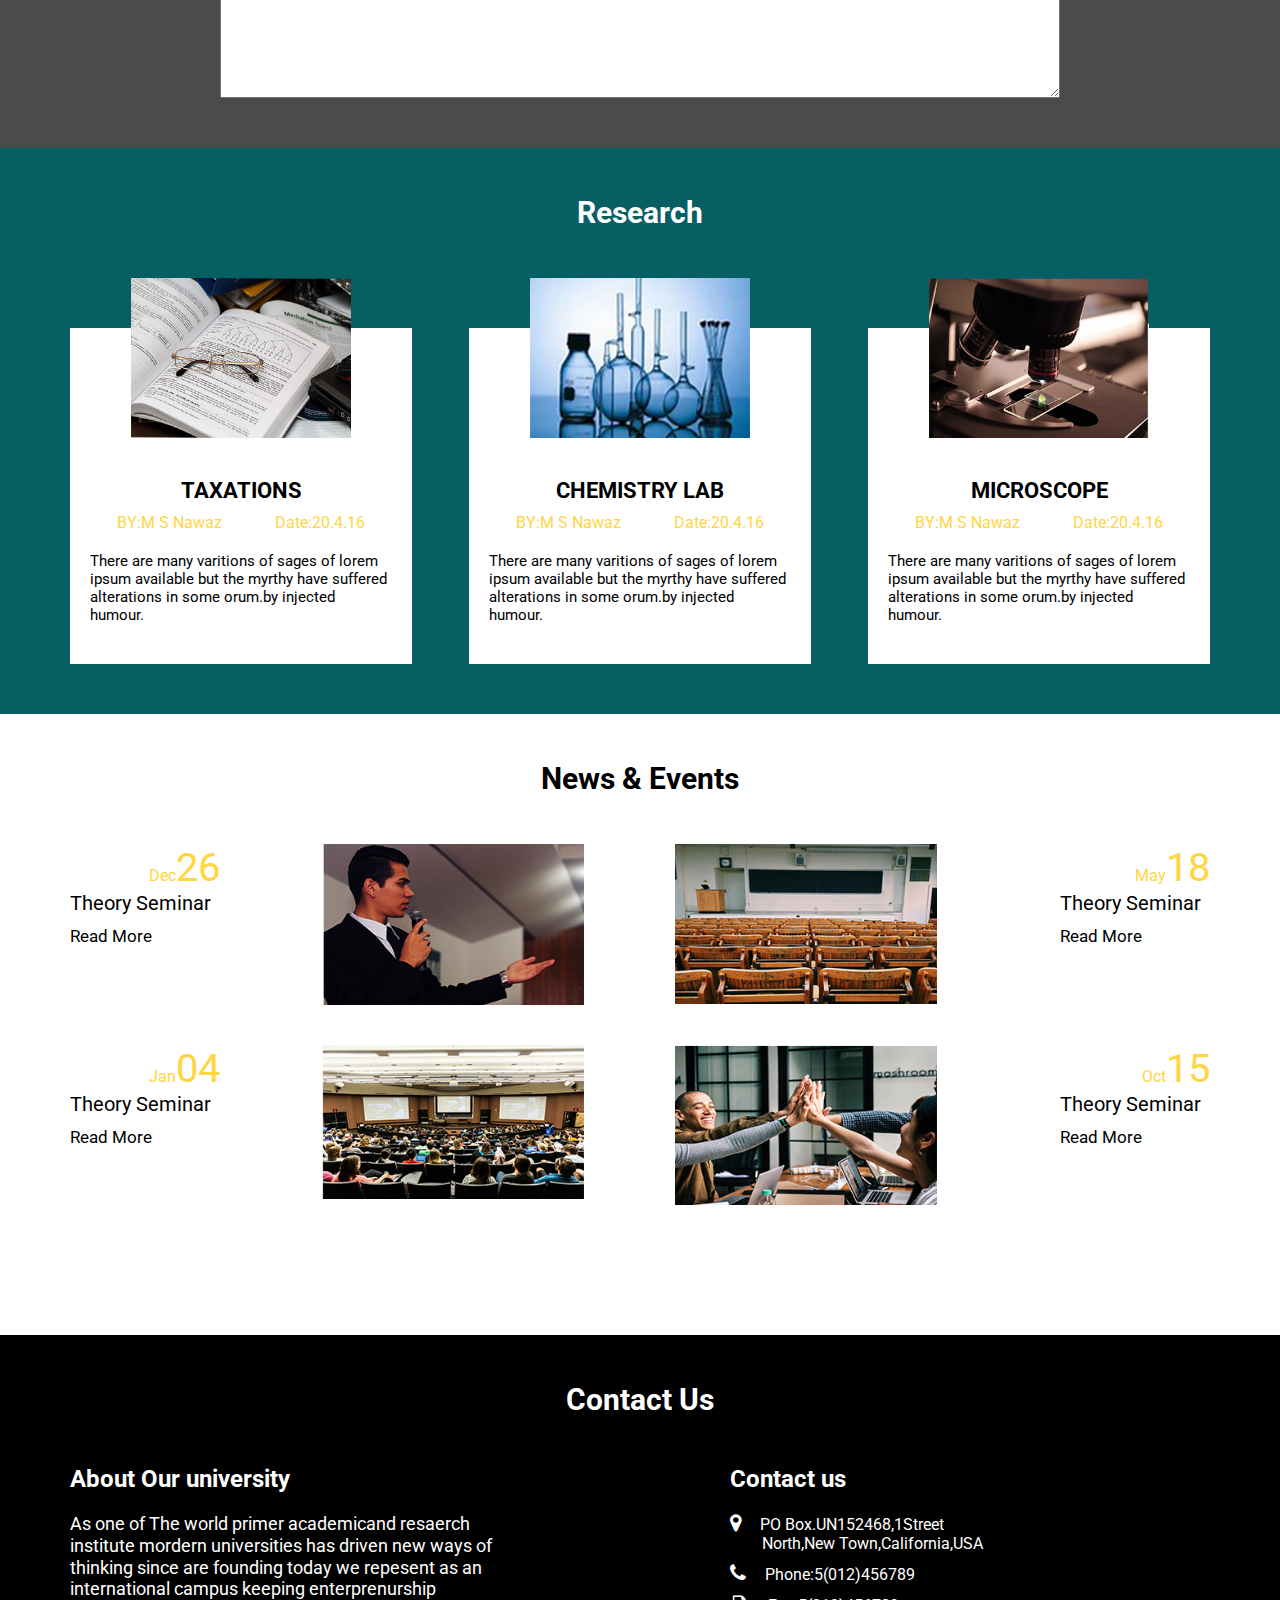
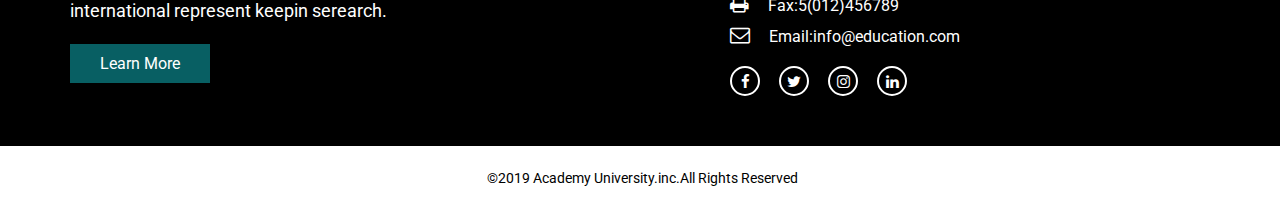
==== commit d1397579: "Add files via upload" ====
--- a/index.html
+++ b/index.html
@@ -12,28 +12,39 @@
     <link rel="stylesheet" href="css/main.css">
     <link rel="stylesheet" href="https://stackpath.bootstrapcdn.com/font-awesome/4.7.0/css/font-awesome.min.css">
 </head>
-
-<body>
+<body id="goToTop">
+    <a href="#goToTop" id="goToTopBtn" class="go-to-top">Top</a>
     <header>
+      <div class="wrapper">
         <div class="container">
             <a href="#" class="logo">
                 <img src="images/logo.jpg" alt=logo>
             </a>
-            <nav class="pc">
+            <nav id="navlist" class="pc">
                 <ul>
-                    <li><a href="#">Home</a></li>
-                    <li><a href="#">Programmes</a></li>
-                    <li><a href="#">Admission</a></li>
-                    <li><a href="#">Research</a></li>
-                    <li><a href="#">Contact Us</a></li>
+                    <li><a href="https://www.google.co.in/">Home</a></li>
+                    <li><a href="https://www.google.co.in/">Programmes</a></li>
+                    <li><a href="https://github.com/priyankabulia?tab=repositories">Admission</a></li>
+                    <li><a href="https://shalove9895.github.io/university2/">Research</a></li>
+                    <li><a href="https://sandhiyadenniys.github.io/university/">Contact Us</a></li>
                     <li class="sign"><a href="#">SIGN IN</a></li>
                 </ul>
             </nav>
-            <button class="sp"><i class="fa fa-bars"></i></button>
-        </div>
+            <button class="sp" id="menuBtn"><i class="fa fa-bars"></i></button>
+        </div>
+       <!--  <div class="sp_menu">
+          <ul class="mobile">
+              <li><a href="#1">Home</a></li>
+              <li><a href="#2">Programmes</a></li>
+              <li><a href="#3">Admission</a></li>
+              <li><a href="#4">Research</a></li>
+              <li><a href="#5">Contact Us</a></li>
+          </ul>
+        </div> -->
+      </div>
     </header>
     <main>
-        <div class="main-visual">
+        <div class="main-visual" >
             <div class="container">
                 <h1>QUALITY<br>EDUCATION</h1>
             </div>
@@ -44,7 +55,7 @@
                 <a class="second-btn" href="#">GET IN TOUCH</a>
             </div>
         </div>
-        <div class="programmes">
+        <div class="programmes" >
             <h1 class="common-heading">Programmes</h1>
             <div class="container">
                 <div class="ug">
@@ -79,7 +90,7 @@
                 </div>
             </div>
         </div>
-        <div class="addmission">
+        <div class="addmission" >
             <div class="container">
                 <h1 class="common-heading">Admission Apply</h1>
                 <div class="para">
@@ -93,14 +104,15 @@
                     <input name="E-MAIL" type="text" placeholder="E-MAIL:">
                     <input name="PHONE NO." type="text" placeholder="PHONE NO.:">
                     <textarea class="address" cols="15" rows="10" placeholder="ADDRESS:"></textarea>
+                    
                 </form>
             </div>
         </div>
-        <div class="research">
+        <div class="research" >
             <div class="container">
                 <h1 class="common-heading">Research</h1>
                 <div class="research-cont">
-                    <div class="re1">
+                    <div class="re1 first active">
                         <img src="images/res1.jpg" alt="taxations">
                         <div class="tax1">
                             <h1>TAXATIONS</h1>
@@ -114,7 +126,7 @@
                             </div>
                         </div>
                     </div>
-                    <div class="re1 pc">
+                    <div class="re1">
                         <img src="images/res2.jpg" alt="chemistry laboratory">
                         <div class="tax1">
                             <h1>CHEMISTRY LAB</h1>
@@ -128,7 +140,7 @@
                             </div>
                         </div>
                     </div>
-                    <div class="re1 pc">
+                    <div class="re1 last">
                         <img src="images/res3.jpg" alt="microscope">
                         <div class="tax1">
                             <h1>MICROSCOPE</h1>
@@ -142,14 +154,18 @@
                             </div>
                         </div>
                     </div>
-                    <div class="slider sp">
-                        <ul class="dots">
-                            <li class="active"></li>
-                            <li></li>
-                            <li></li>
-                        </ul>
-                    </div>
-                </div>
+                </div>
+                <div class="slider sp">
+                    <ul class="dots">
+                        <li class="first active"></li>
+                        <li></li>
+                        <li class="last"></li>
+                    </ul>
+                </div>
+                
+              <!--   <button id="prev">&lt;</button>
+                <button id="next">&gt;</button> -->
+
             </div>
         </div>
         <div class="news-and-events">
@@ -215,14 +231,14 @@
                 </div>
                 <div class="slider sp">
                     <ul class="dots">
-                        <li class="active"></li>
+                        <li class="first active"></li>
                         <li></li>
-                        <li></li>
+                        <li class="last"></li>
                     </ul>
                 </div>
             </div>
         </div>
-        <div class="contact-us">
+        <div class="contact-us" >
             <div class="container">
                 <h1 class="common-heading">Contact Us</h1>
                 <div class="contact">
@@ -262,6 +278,8 @@
             </div>
         </footer>
     </main>
+     <script src="js/jquery.js"></script>
+    <script src="js/script.js"></script>
 </body>
 
 </html>
--- a/css/main.css
+++ b/css/main.css
@@ -20,14 +20,19 @@
      font-size: 15px;
 }
  a:hover {
-     text-decoration: underline;
+     text-decoration:underline;
      opacity: .8;
 }
  body {
      font-family: 'Roboto', sans-serif;
-}
+     overflow-x: hidden;
+}
+
  .pc {
-     display:none!important;
+     display:none;
+}
+header nav.pc {
+    display: block;
 }
  .common-heading {
      margin-top: 0;
@@ -37,6 +42,21 @@
      text-align: center;
      font-size: 30px;
 }
+.go-to-top {
+    display: none;
+    position: fixed;
+    width: 40px;
+    height: 40px;
+    right: 20px;
+    bottom: 20px;
+    background-color: red;
+    align-items: center;
+    justify-content: center;
+}
+.go-to-top.active {
+    display: flex;
+}
+
 /*****************/
 /******header*****/
 /*****************/
@@ -48,13 +68,32 @@
      display: flex;
      justify-content: space-between;
      align-items: center;
+         margin-right: 55px;
 }
  header nav {
-     display: none;
+    position: absolute;
+    right: 0;
+    top: 78px;
+    width: 180px;
+    right: -200px;
+    transition: .3s;
+}
+header nav.active {
+    right: 0;
+}
+header nav a {
+    display: block;
+    padding: 10px;
+    text-align: center;
+    background: rgba(255, 255, 255, 0.5);
+}
+header nav a:hover {
+    background: rgba(255, 255, 255, 0.9);
 }
  header .logo img {
      height: 34px;
 }
+
  header .fa.fa-bars {
      font-size: 31px;
      color: white;
@@ -62,14 +101,27 @@
  header button {
      background :none;
      border: none;
-}
+     width: 30px;
+    height: 30px;
+    background: red;
+    cursor: pointer;
+}
+header .wrapper .sp_menu .mobile li a {
+  color: #ffffff;
+}
+header .wrapper .sp_menu {
+  width: 25%;
+  background-color: black;
+  float: right;
+}
+
 /****************/
 /******main******/
 /*****************/
  .main-visual {
      background-size : cover;
      background-repeat: no-repeat;
-     background-image: url('../images/main-image.jpeg');
+     
      background-color: rgba(0, 0, 0, 0.31);
      text-align: center;
      background-blend-mode: overlay;
@@ -84,7 +136,7 @@
      font-family: roboto;
      color: white;
      padding-top: 20px;
-     padding bottom:40px;
+     padding-bottom:40px;
 }
  .main-visual p {
      font-family: 'Lato', sans-serif;
@@ -226,6 +278,7 @@
      margin-right: 15px;
      border: 1px solid black;
      background: gray;
+     cursor: pointer;
 }
  .slider .dots .li:last-child{
      margin-right: 0;
@@ -244,9 +297,13 @@
  .research .common-heading {
      color: white;
 }
- .research .re1 {
+ .research-cont>div {
      position: relative;
      margin-top: 160px;
+     display: none;
+}
+ .research-cont>div.active {
+    display: block;
 }
  .research .re1 img {
      position: absolute;
@@ -297,9 +354,7 @@
      padding-left: 0px;
      font-size: 20px;
 }
- .news-and-events .section {
-     display:flex;
-}
+ 
  .news-and-events .sec1 {
      width:50%;
 }
@@ -308,7 +363,9 @@
 }
  .news-and-events .sec2 .image img {
      width: 100%;
-     display: block;
+    display: block;
+    margin-left: 80%;
+    margin-top: 0px;
 }
  span {
      font-size: 40px;
@@ -381,6 +438,29 @@
      font-size: 14px;
      margin-top: 24px;
 }
+/*#goToTopBtn {
+  height: 10px;
+  width: 30px;
+  background: #0b3574;
+  opacity: .8;
+  color: orange;
+  position: fixed;
+  right: 20px;
+  bottom: 20px;
+  display: none;
+}
+#goToTopBtn.active {
+  display: block;
+}*/
+.scroll_top a {
+  color: orange;
+  font-weight: bold;
+  font-size: 40px;
+  text-decoration: none;
+  text-align: center;
+  padding-bottom: 30px;
+}
+
 /*************************/
 /******@meadia query*****/
 /**********************/
@@ -411,18 +491,30 @@
      header .logo img {
          height: 34px;
     }
+    header nav.pc {
+        position: static;
+        width: auto;;
+    }
      header .pc li {
          display: inline;
     }
      header .pc a {
          color: white;
          padding: 0 20px;
+         display: inline-block;
+        background: transparent;
+    }
+    header .pc a:hover {
+        background-color: transparent;
     }
      header .pc .sign {
          padding: 39px 20px;
          background-color: #075f63;
          font-size: 13px;
-         margin-right: -30px;
+        /* margin-right: -30px;*/
+    }
+    header .wrapper .pc li a:hover {
+      color: red;
     }
     /*header nav .pc .sign a:hover*/
     /**********************/
@@ -527,6 +619,15 @@
          justify-content: space-between;
          margin: 0 auto;
     }
+
+    .research-cont>div {
+        display: block;
+    }
+
+    #prev, #next {
+        display: none;
+    }
+
      .research .re1 {
          width: 30%;
          margin-top: 50px;
@@ -546,10 +647,12 @@
      .research .para1 {
          padding-top: 10px;
     }
+    .research .re1 last .rel{
+        display: block;
+    }
     /*****************/
     /***news and events*****/
-    /****************/
-     .news-and-events .newsimg {
+    .news-and-events .newsimg {
          display: flex;
          flex-wrap: wrap;
          justify-content: space-between;
@@ -574,6 +677,12 @@
          padding-left: 0;
          text-align: right;
     }
+    .news-and-events .sec2 .image img {
+    width: 100%;
+    display: block;
+    margin-left: -4%;
+    margin-top: 0px;
+}
     /*****************
     /******Contact us_pc*****/
     /***********************/
